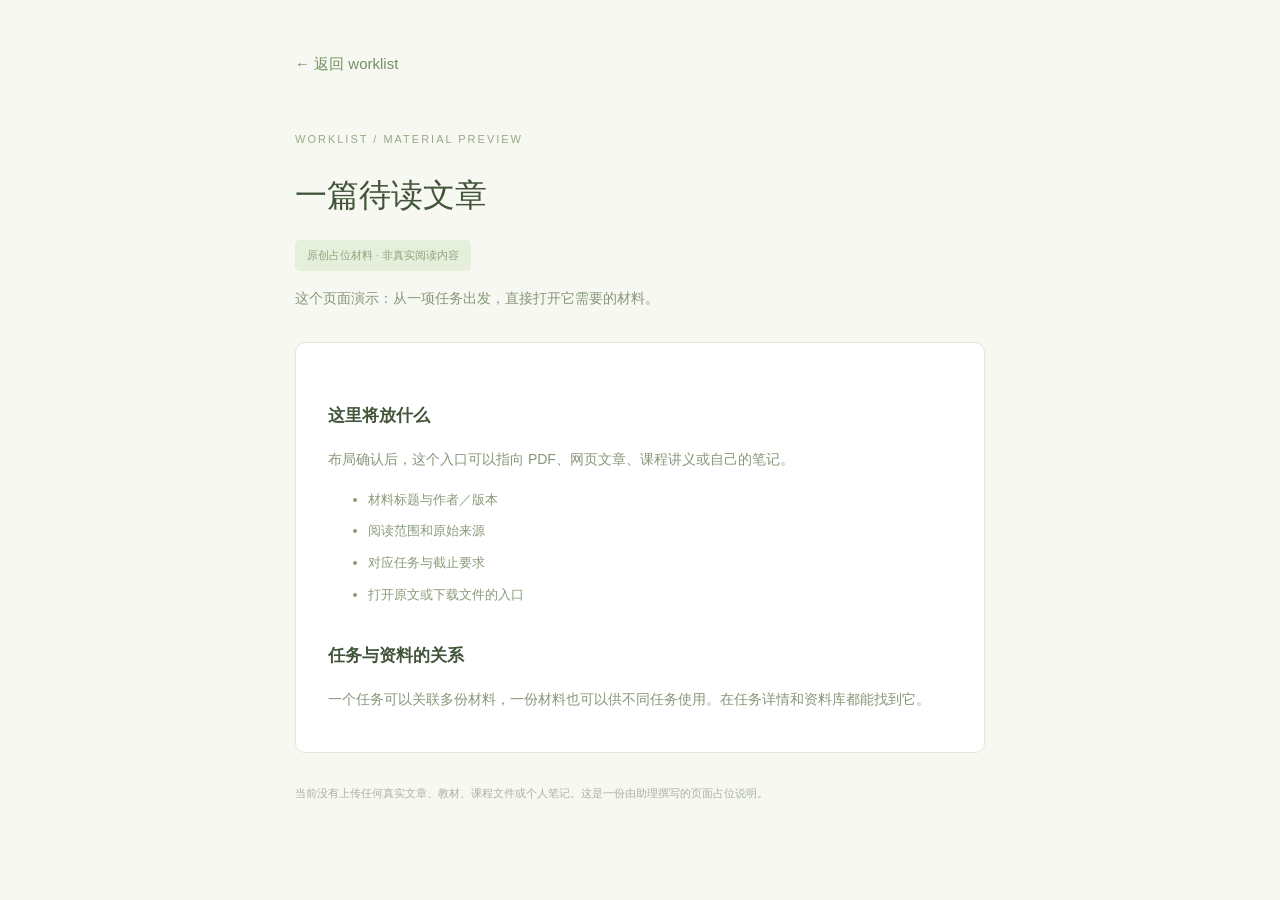
==== materials/sample-reading.html @ 625d69ad "Build responsive worklist layout with fictional task and material previews" ====
<!doctype html><html lang="zh-CN"><head><meta charset="utf-8"><meta name="viewport" content="width=device-width,initial-scale=1"><title>材料样例 · worklist</title><style>*{box-sizing:border-box}body{margin:0;background:#f6f8f1;color:#42553a;font:15px/1.9 -apple-system,BlinkMacSystemFont,"Segoe UI","PingFang SC",sans-serif}main{max-width:750px;padding:50px 30px;margin:auto}a{color:#74915f;text-decoration:none}.kicker{font-size:11px;letter-spacing:2px;color:#99aa87;margin:50px 0 10px}h1{font-size:32px;font-weight:550;line-height:1.5}h2{font-size:17px;margin-top:32px}p{color:#879778;font-size:14px}.label{display:inline-block;padding:5px 12px;border-radius:5px;background:#e6eedc;color:#92a47e;font-size:11px}.sheet{background:white;border:1px solid #e1e8d7;padding:25px 32px;border-radius:10px;margin-top:30px}li{font-size:13px;color:#899b78;margin:7px 0}.footer{margin-top:30px;font-size:11px;color:#a9b39e}@media(max-width:500px){main{padding:30px 22px}.sheet{padding:20px}h1{font-size:26px}}</style></head><body><main><a href="../index.html">← 返回 worklist</a><p class="kicker">WORKLIST / MATERIAL PREVIEW</p><h1 id="title">一篇待读文章</h1><span class="label">原创占位材料 · 非真实阅读内容</span><p id="intro">这个页面演示：从一项任务出发，直接打开它需要的材料。</p><section class="sheet"><h2>这里将放什么</h2><p>布局确认后，这个入口可以指向 PDF、网页文章、课程讲义或自己的笔记。</p><ul><li>材料标题与作者／版本</li><li>阅读范围和原始来源</li><li>对应任务与截止要求</li><li>打开原文或下载文件的入口</li></ul><h2>任务与资料的关系</h2><p>一个任务可以关联多份材料，一份材料也可以供不同任务使用。在任务详情和资料库都能找到它。</p></section><p class="footer">当前没有上传任何真实文章、教材、课程文件或个人笔记。这是一份由助理撰写的页面占位说明。</p></main><script>const names={reading:'一篇待读文章',notes:'课堂笔记与问题',problem:'一份练习题目',project:'项目资料索引'};const key=new URLSearchParams(location.search).get('type');document.getElementById('title').textContent=names[key]||names.reading;document.title=(names[key]||names.reading)+' · worklist';</script></body></html>
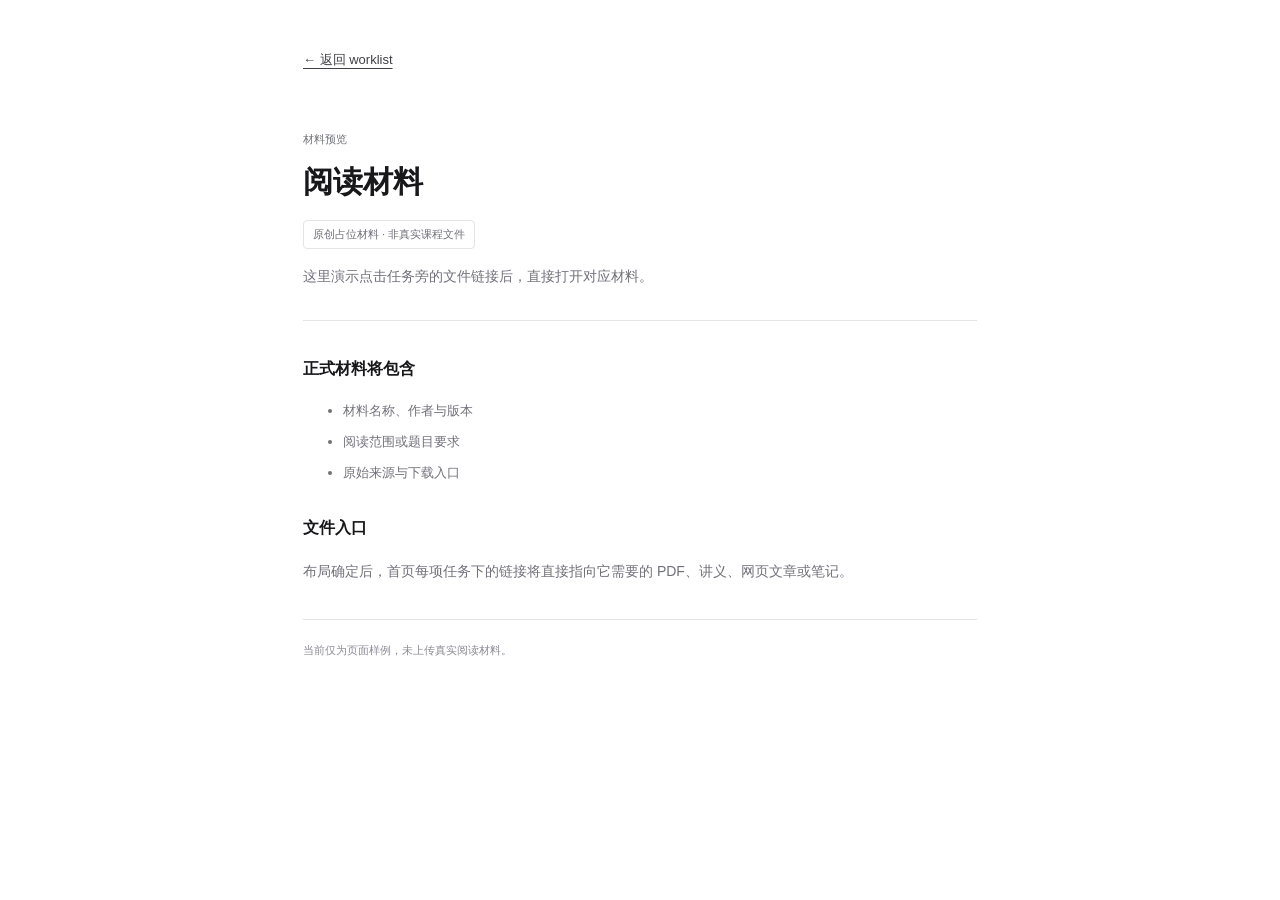
==== commit ef2afc54: "Simplify worklist to a deadline-sorted single page with circular progress" ====
--- a/materials/sample-reading.html
+++ b/materials/sample-reading.html
@@ -1 +1,18 @@
-<!doctype html><html lang="zh-CN"><head><meta charset="utf-8"><meta name="viewport" content="width=device-width,initial-scale=1"><title>材料样例 · worklist</title><style>*{box-sizing:border-box}body{margin:0;background:#f6f8f1;color:#42553a;font:15px/1.9 -apple-system,BlinkMacSystemFont,"Segoe UI","PingFang SC",sans-serif}main{max-width:750px;padding:50px 30px;margin:auto}a{color:#74915f;text-decoration:none}.kicker{font-size:11px;letter-spacing:2px;color:#99aa87;margin:50px 0 10px}h1{font-size:32px;font-weight:550;line-height:1.5}h2{font-size:17px;margin-top:32px}p{color:#879778;font-size:14px}.label{display:inline-block;padding:5px 12px;border-radius:5px;background:#e6eedc;color:#92a47e;font-size:11px}.sheet{background:white;border:1px solid #e1e8d7;padding:25px 32px;border-radius:10px;margin-top:30px}li{font-size:13px;color:#899b78;margin:7px 0}.footer{margin-top:30px;font-size:11px;color:#a9b39e}@media(max-width:500px){main{padding:30px 22px}.sheet{padding:20px}h1{font-size:26px}}</style></head><body><main><a href="../index.html">← 返回 worklist</a><p class="kicker">WORKLIST / MATERIAL PREVIEW</p><h1 id="title">一篇待读文章</h1><span class="label">原创占位材料 · 非真实阅读内容</span><p id="intro">这个页面演示：从一项任务出发，直接打开它需要的材料。</p><section class="sheet"><h2>这里将放什么</h2><p>布局确认后，这个入口可以指向 PDF、网页文章、课程讲义或自己的笔记。</p><ul><li>材料标题与作者／版本</li><li>阅读范围和原始来源</li><li>对应任务与截止要求</li><li>打开原文或下载文件的入口</li></ul><h2>任务与资料的关系</h2><p>一个任务可以关联多份材料，一份材料也可以供不同任务使用。在任务详情和资料库都能找到它。</p></section><p class="footer">当前没有上传任何真实文章、教材、课程文件或个人笔记。这是一份由助理撰写的页面占位说明。</p></main><script>const names={reading:'一篇待读文章',notes:'课堂笔记与问题',problem:'一份练习题目',project:'项目资料索引'};const key=new URLSearchParams(location.search).get('type');document.getElementById('title').textContent=names[key]||names.reading;document.title=(names[key]||names.reading)+' · worklist';</script></body></html>
+<!doctype html>
+<html lang="zh-CN">
+<head>
+<meta charset="utf-8"><meta name="viewport" content="width=device-width,initial-scale=1">
+<title>材料示例 · worklist</title>
+<style>
+*{box-sizing:border-box}body{margin:0;background:#fff;color:#18181b;font:15px/1.9 -apple-system,BlinkMacSystemFont,"Segoe UI","PingFang SC",sans-serif}main{max-width:730px;padding:45px 28px;margin:auto}a{color:#3f3f46;text-underline-offset:4px;font-size:13px}.kicker{font-size:11px;color:#71717a;margin:55px 0 10px}h1{font-size:30px;font-weight:600;line-height:1.5;margin:0 0 15px}h2{font-size:16px;font-weight:600;margin:28px 0 8px}p{color:#71717a;font-size:14px}.label{display:inline-block;padding:3px 9px;border:1px solid #e4e4e7;border-radius:4px;color:#71717a;font-size:11px}.sheet{border-top:1px solid #e4e4e7;margin-top:30px;padding-top:5px}li{font-size:13px;color:#71717a;margin:6px 0}.footer{border-top:1px solid #e4e4e7;margin-top:35px;padding-top:20px;font-size:11px;color:#8b8b95}a:focus-visible{outline:2px solid #18181b;outline-offset:5px}@media(max-width:500px){main{padding:28px 22px}h1{font-size:26px}}
+</style>
+</head>
+<body><main><a href="../index.html">← 返回 worklist</a><p class="kicker">材料预览</p><h1 id="title">阅读材料</h1><span class="label">原创占位材料 · 非真实课程文件</span><p>这里演示点击任务旁的文件链接后，直接打开对应材料。</p><section class="sheet"><h2>正式材料将包含</h2><ul><li>材料名称、作者与版本</li><li>阅读范围或题目要求</li><li>原始来源与下载入口</li></ul><h2>文件入口</h2><p>布局确定后，首页每项任务下的链接将直接指向它需要的 PDF、讲义、网页文章或笔记。</p></section><p class="footer">当前仅为页面样例，未上传真实阅读材料。</p></main>
+<script>
+const names={reading:'阅读材料',outline:'阅读提纲',problem:'作业题目',lab:'实验说明',notes:'课堂讲义'};
+const key=new URLSearchParams(location.search).get('type');
+const title=names[key]||names.reading;
+document.getElementById('title').textContent=title;
+document.title=title+' · worklist';
+</script>
+</body></html>
